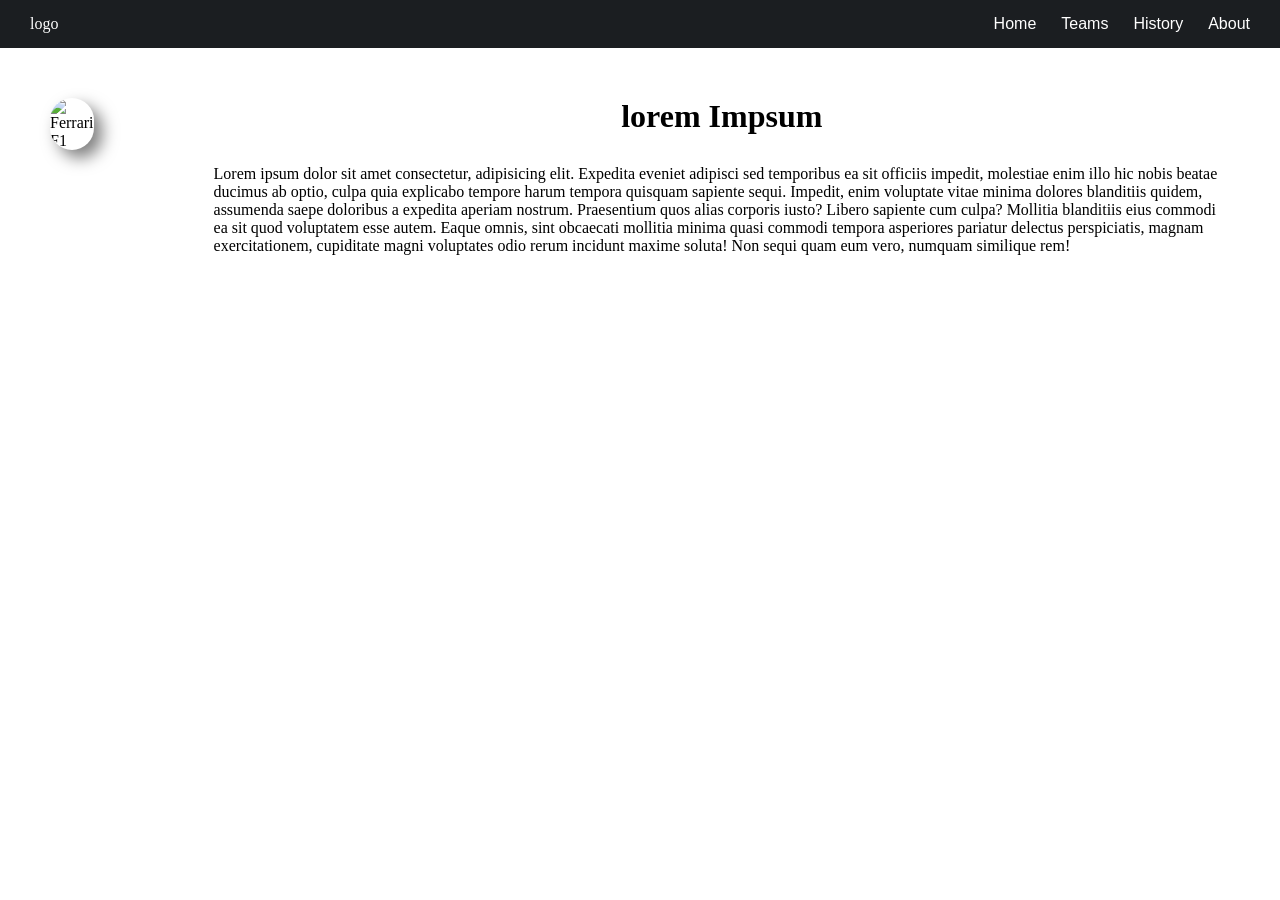
==== teams.html @ 420cf603 "cpm6" ====
<!DOCTYPE html>
<html lang="en">
<head>
    <meta charset="UTF-8">
    <meta name="viewport" content="width=device-width, initial-scale=1.0">
    <title>Teams</title>
    <link rel="stylesheet" href="style.css">
</head>
<body>
    <nav class="navbar">
        <div class="logo">logo</div>
        <ul class="nlinks">
            <li><a href="index.html">Home</a></li>
            <li><a href="teams.html">Teams</a></li>
            <li><a href="history.html">History</a></li>
            <li><a href="about.html">About</a></li>
        </ul>
    </nav>

    <div class="wrapper">
        <div class="car">
            <img src="https://encrypted-tbn0.gstatic.com/images?q=tbn:ANd9GcTMLc1R1-S90KIl8CqPfFu5CWitsmYkAmPUiw&s" alt="Ferrari F1" class="Fim">
        </div>
        <div class="pone">
            <h1 id="p1h1">lorem Impsum</h1>
    
            <p>
                Lorem ipsum dolor sit amet consectetur, adipisicing elit. Expedita eveniet adipisci sed temporibus ea sit officiis impedit, molestiae enim illo hic nobis beatae ducimus ab optio, 
                culpa quia explicabo tempore harum tempora quisquam sapiente sequi. Impedit, enim voluptate vitae minima dolores blanditiis quidem, assumenda saepe doloribus a expedita aperiam nostrum. 
                Praesentium quos alias corporis iusto? Libero sapiente cum culpa? Mollitia blanditiis eius commodi ea sit quod voluptatem esse autem. Eaque omnis, 
                sint obcaecati mollitia minima quasi commodi tempora asperiores pariatur delectus perspiciatis, magnam exercitationem, 
                cupiditate magni voluptates odio rerum incidunt maxime soluta! Non sequi quam eum vero, numquam similique rem!
            </p>
        
        </div>
    </div>
</body>
</html>
---- style.css ----
*{
    margin: 0px;
    padding: 0px;
}

body{
    margin: 0;
}

 .navbar{
    display: flex;
    justify-content: space-between;
    align-items: center;
    background-color: rgb(27,30,33);
    color: white;
    padding: 15px 30px;
 }

 .nlinks{
    list-style: none;
    display: flex;
    gap: 25px;
    margin: 0;
    padding: 0;
    font-family: 'Lucida Sans', 'Lucida Sans Regular', 'Lucida Grande', 'Lucida Sans Unicode', Geneva, Verdana, sans-serif;
 }

.nlinks a{
    color: white;
    text-decoration: none;
}

.navbar a:hover{
    color: orange;
    text-decoration:  underline;
}

.Fim {
    margin-right: 100px;
    justify-content: left;
    border-radius: 30px;
    box-shadow:8px 8px 16px 0px rgba(0, 0, 0, 0.5);
}


.wrapper{
    display: flex;
    gap: 20px;
    padding: 50px;
    /* width: 70%; */
    margin: 0 auto;
 }
 
 #p1h1{
    text-align: center;
    margin-bottom: 30px;
 }
 
 .containor{
   display: flex;
   justify-content: center;
   /* flex-wrap: wrap; */
   margin-top: 100px; 
 }

 .containor2{
    display: flex;
    justify-content: center;
    /* flex-wrap: wrap; */
    margin-top: 100px; 
  }

 .card{
    width: 3256px;
    border-radius: 30px;
    overflow: hidden;
    box-shadow:8px 8px 16px 0px rgba(0, 0, 0, 0.5);
    margin: 20px;
 }

 .card img{
    width: 100%;
    height: auto;
 }

 .content{
    padding: 16px;
}

.content h2{
    text-align: center;
    font-size: 28px;
    margin: 10px;
}
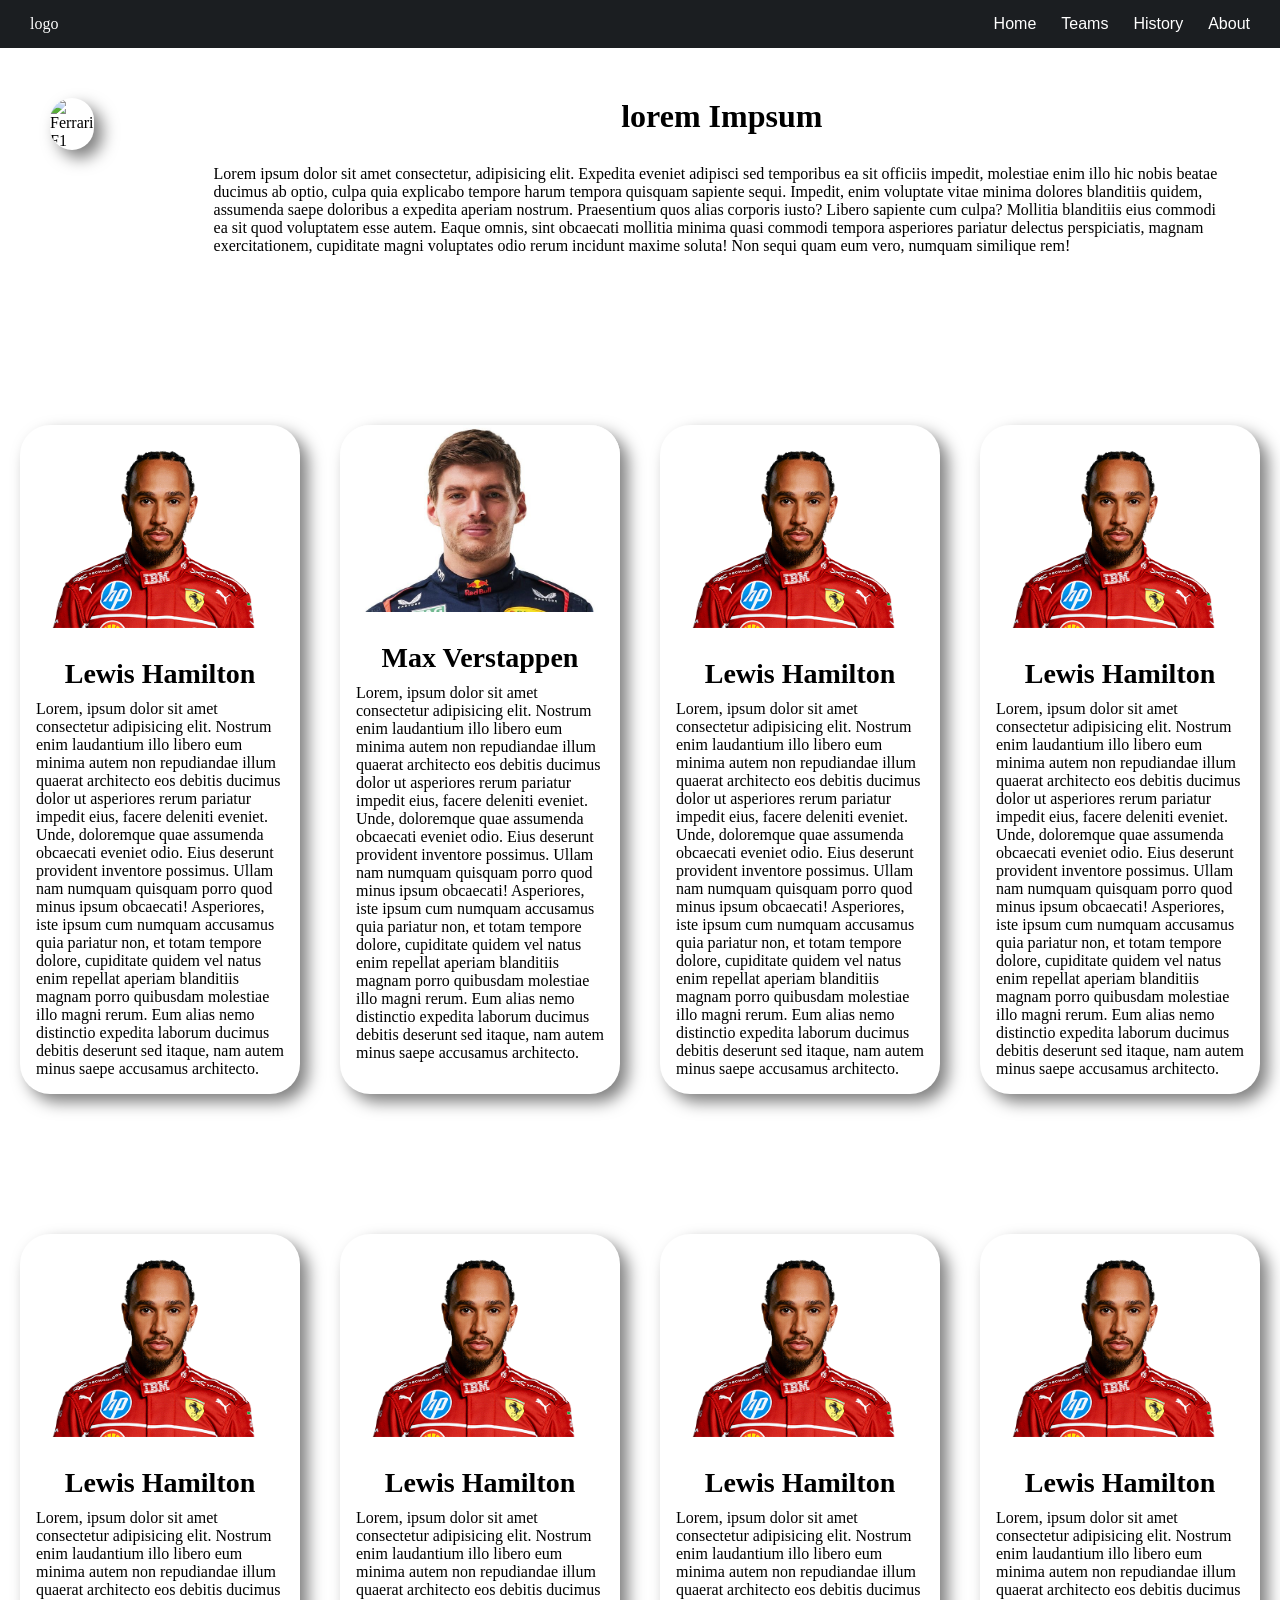
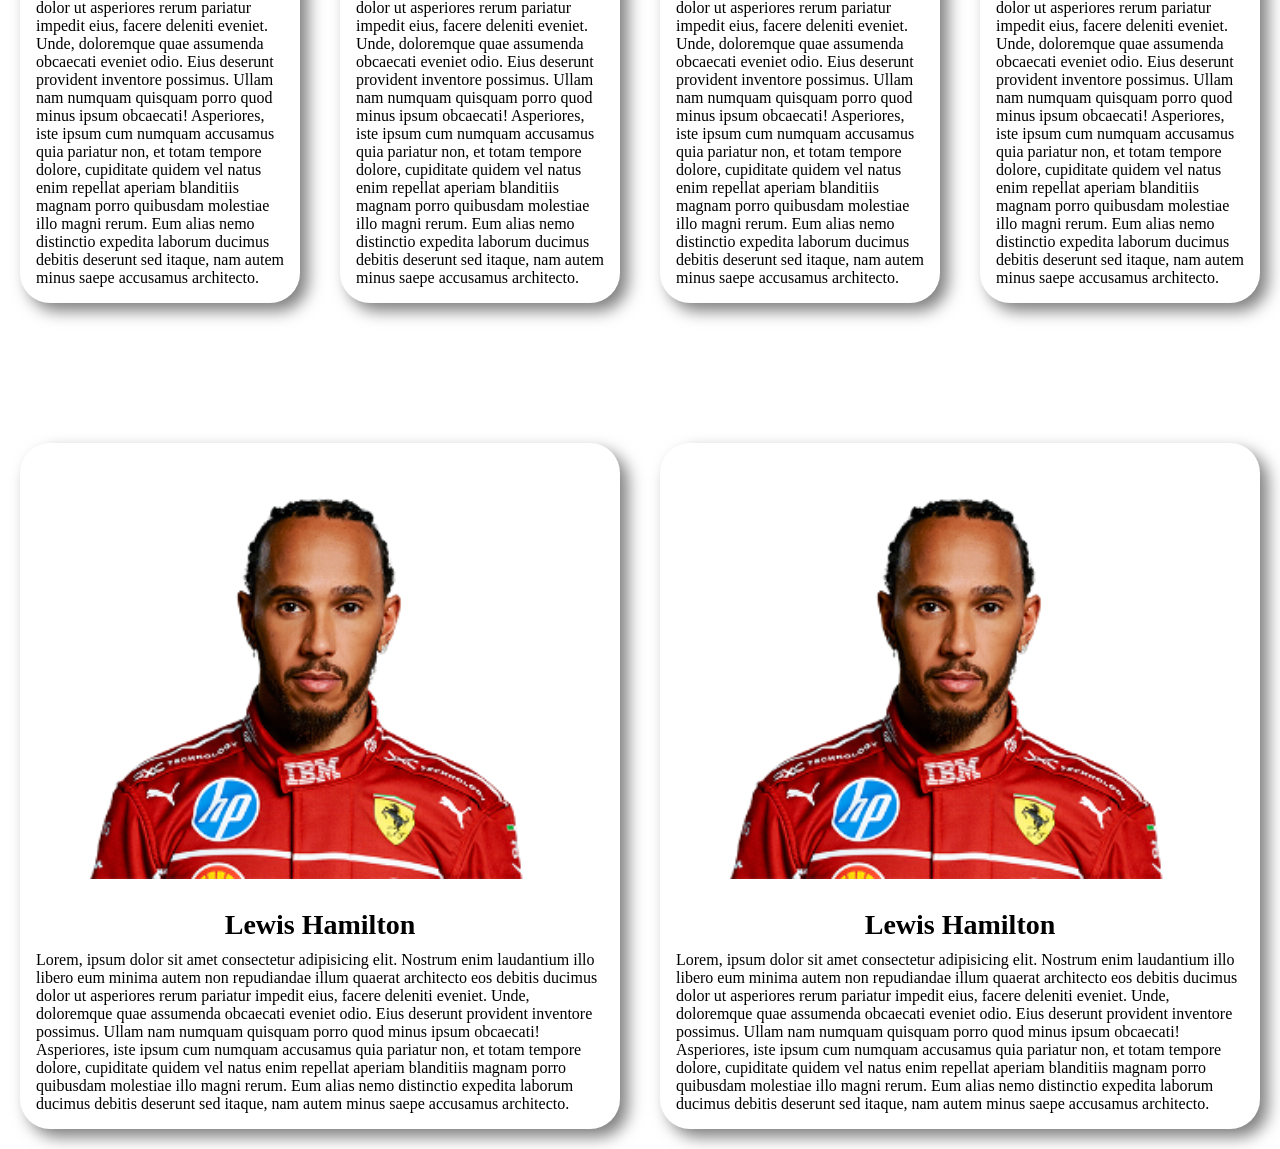
==== commit 5315afb0: "comi" ====
--- a/teams.html
+++ b/teams.html
@@ -34,5 +34,84 @@
         
         </div>
     </div>
+
+    <div class="containor">
+        <div class="card">
+            <img src="img/i.png" alt="LH44">
+            <div class="content">
+                <h2>Lewis Hamilton</h2>
+                <p>Lorem, ipsum dolor sit amet consectetur adipisicing elit. Nostrum enim laudantium illo libero eum minima autem non repudiandae illum quaerat architecto eos debitis ducimus dolor ut asperiores rerum pariatur impedit eius, facere deleniti eveniet. Unde, doloremque quae assumenda obcaecati eveniet odio. Eius deserunt provident inventore possimus. Ullam nam numquam quisquam porro quod minus ipsum obcaecati! Asperiores, iste ipsum cum numquam accusamus quia pariatur non, et totam tempore dolore, cupiditate quidem vel natus enim repellat aperiam blanditiis magnam porro quibusdam molestiae illo magni rerum. Eum alias nemo distinctio expedita laborum ducimus debitis deserunt sed itaque, nam autem minus saepe accusamus architecto.</p>
+            </div>
+        </div>
+        <div class="card">
+            <img src="img/mv1.jpg" alt="LH44">
+            <div class="content">
+                <h2>Max Verstappen</h2>
+                <p>Lorem, ipsum dolor sit amet consectetur adipisicing elit. Nostrum enim laudantium illo libero eum minima autem non repudiandae illum quaerat architecto eos debitis ducimus dolor ut asperiores rerum pariatur impedit eius, facere deleniti eveniet. Unde, doloremque quae assumenda obcaecati eveniet odio. Eius deserunt provident inventore possimus. Ullam nam numquam quisquam porro quod minus ipsum obcaecati! Asperiores, iste ipsum cum numquam accusamus quia pariatur non, et totam tempore dolore, cupiditate quidem vel natus enim repellat aperiam blanditiis magnam porro quibusdam molestiae illo magni rerum. Eum alias nemo distinctio expedita laborum ducimus debitis deserunt sed itaque, nam autem minus saepe accusamus architecto.</p>
+            </div>
+        </div>
+        <div class="card">
+            <img src="img/i.png" alt="LH44">
+            <div class="content">
+                <h2>Lewis Hamilton</h2>
+                <p>Lorem, ipsum dolor sit amet consectetur adipisicing elit. Nostrum enim laudantium illo libero eum minima autem non repudiandae illum quaerat architecto eos debitis ducimus dolor ut asperiores rerum pariatur impedit eius, facere deleniti eveniet. Unde, doloremque quae assumenda obcaecati eveniet odio. Eius deserunt provident inventore possimus. Ullam nam numquam quisquam porro quod minus ipsum obcaecati! Asperiores, iste ipsum cum numquam accusamus quia pariatur non, et totam tempore dolore, cupiditate quidem vel natus enim repellat aperiam blanditiis magnam porro quibusdam molestiae illo magni rerum. Eum alias nemo distinctio expedita laborum ducimus debitis deserunt sed itaque, nam autem minus saepe accusamus architecto.</p>
+            </div>
+        </div>
+         <div class="card">
+            <img src="img/i.png" alt="LH44">
+            <div class="content">
+                <h2>Lewis Hamilton</h2>
+                <p>Lorem, ipsum dolor sit amet consectetur adipisicing elit. Nostrum enim laudantium illo libero eum minima autem non repudiandae illum quaerat architecto eos debitis ducimus dolor ut asperiores rerum pariatur impedit eius, facere deleniti eveniet. Unde, doloremque quae assumenda obcaecati eveniet odio. Eius deserunt provident inventore possimus. Ullam nam numquam quisquam porro quod minus ipsum obcaecati! Asperiores, iste ipsum cum numquam accusamus quia pariatur non, et totam tempore dolore, cupiditate quidem vel natus enim repellat aperiam blanditiis magnam porro quibusdam molestiae illo magni rerum. Eum alias nemo distinctio expedita laborum ducimus debitis deserunt sed itaque, nam autem minus saepe accusamus architecto.</p>
+            </div>
+        </div>
+    </div>
+    
+    <div class="containor">
+        <div class="card">
+            <img src="img/i.png" alt="LH44">
+            <div class="content">
+                <h2>Lewis Hamilton</h2>
+                <p>Lorem, ipsum dolor sit amet consectetur adipisicing elit. Nostrum enim laudantium illo libero eum minima autem non repudiandae illum quaerat architecto eos debitis ducimus dolor ut asperiores rerum pariatur impedit eius, facere deleniti eveniet. Unde, doloremque quae assumenda obcaecati eveniet odio. Eius deserunt provident inventore possimus. Ullam nam numquam quisquam porro quod minus ipsum obcaecati! Asperiores, iste ipsum cum numquam accusamus quia pariatur non, et totam tempore dolore, cupiditate quidem vel natus enim repellat aperiam blanditiis magnam porro quibusdam molestiae illo magni rerum. Eum alias nemo distinctio expedita laborum ducimus debitis deserunt sed itaque, nam autem minus saepe accusamus architecto.</p>
+            </div>
+        </div>
+        <div class="card">
+            <img src="img/i.png" alt="LH44">
+            <div class="content">
+                <h2>Lewis Hamilton</h2>
+                <p>Lorem, ipsum dolor sit amet consectetur adipisicing elit. Nostrum enim laudantium illo libero eum minima autem non repudiandae illum quaerat architecto eos debitis ducimus dolor ut asperiores rerum pariatur impedit eius, facere deleniti eveniet. Unde, doloremque quae assumenda obcaecati eveniet odio. Eius deserunt provident inventore possimus. Ullam nam numquam quisquam porro quod minus ipsum obcaecati! Asperiores, iste ipsum cum numquam accusamus quia pariatur non, et totam tempore dolore, cupiditate quidem vel natus enim repellat aperiam blanditiis magnam porro quibusdam molestiae illo magni rerum. Eum alias nemo distinctio expedita laborum ducimus debitis deserunt sed itaque, nam autem minus saepe accusamus architecto.</p>
+            </div>
+        </div>
+        <div class="card">
+            <img src="img/i.png" alt="LH44">
+            <div class="content">
+                <h2>Lewis Hamilton</h2>
+                <p>Lorem, ipsum dolor sit amet consectetur adipisicing elit. Nostrum enim laudantium illo libero eum minima autem non repudiandae illum quaerat architecto eos debitis ducimus dolor ut asperiores rerum pariatur impedit eius, facere deleniti eveniet. Unde, doloremque quae assumenda obcaecati eveniet odio. Eius deserunt provident inventore possimus. Ullam nam numquam quisquam porro quod minus ipsum obcaecati! Asperiores, iste ipsum cum numquam accusamus quia pariatur non, et totam tempore dolore, cupiditate quidem vel natus enim repellat aperiam blanditiis magnam porro quibusdam molestiae illo magni rerum. Eum alias nemo distinctio expedita laborum ducimus debitis deserunt sed itaque, nam autem minus saepe accusamus architecto.</p>
+            </div>
+        </div>
+         <div class="card">
+            <img src="img/i.png" alt="LH44">
+            <div class="content">
+                <h2>Lewis Hamilton</h2>
+                <p>Lorem, ipsum dolor sit amet consectetur adipisicing elit. Nostrum enim laudantium illo libero eum minima autem non repudiandae illum quaerat architecto eos debitis ducimus dolor ut asperiores rerum pariatur impedit eius, facere deleniti eveniet. Unde, doloremque quae assumenda obcaecati eveniet odio. Eius deserunt provident inventore possimus. Ullam nam numquam quisquam porro quod minus ipsum obcaecati! Asperiores, iste ipsum cum numquam accusamus quia pariatur non, et totam tempore dolore, cupiditate quidem vel natus enim repellat aperiam blanditiis magnam porro quibusdam molestiae illo magni rerum. Eum alias nemo distinctio expedita laborum ducimus debitis deserunt sed itaque, nam autem minus saepe accusamus architecto.</p>
+            </div>
+        </div>
+    </div>
+    
+    <div class="containor">
+        <div class="card">
+            <img src="img/i.png" alt="LH44">
+            <div class="content">
+                <h2>Lewis Hamilton</h2>
+                <p>Lorem, ipsum dolor sit amet consectetur adipisicing elit. Nostrum enim laudantium illo libero eum minima autem non repudiandae illum quaerat architecto eos debitis ducimus dolor ut asperiores rerum pariatur impedit eius, facere deleniti eveniet. Unde, doloremque quae assumenda obcaecati eveniet odio. Eius deserunt provident inventore possimus. Ullam nam numquam quisquam porro quod minus ipsum obcaecati! Asperiores, iste ipsum cum numquam accusamus quia pariatur non, et totam tempore dolore, cupiditate quidem vel natus enim repellat aperiam blanditiis magnam porro quibusdam molestiae illo magni rerum. Eum alias nemo distinctio expedita laborum ducimus debitis deserunt sed itaque, nam autem minus saepe accusamus architecto.</p>
+            </div>
+        </div>
+        <div class="card">
+            <img src="img/i.png" alt="LH44">
+            <div class="content">
+                <h2>Lewis Hamilton</h2>
+                <p>Lorem, ipsum dolor sit amet consectetur adipisicing elit. Nostrum enim laudantium illo libero eum minima autem non repudiandae illum quaerat architecto eos debitis ducimus dolor ut asperiores rerum pariatur impedit eius, facere deleniti eveniet. Unde, doloremque quae assumenda obcaecati eveniet odio. Eius deserunt provident inventore possimus. Ullam nam numquam quisquam porro quod minus ipsum obcaecati! Asperiores, iste ipsum cum numquam accusamus quia pariatur non, et totam tempore dolore, cupiditate quidem vel natus enim repellat aperiam blanditiis magnam porro quibusdam molestiae illo magni rerum. Eum alias nemo distinctio expedita laborum ducimus debitis deserunt sed itaque, nam autem minus saepe accusamus architecto.</p>
+            </div>
+        </div>
+    </div>
 </body>
 </html>
--- a/style.css
+++ b/style.css
@@ -91,4 +91,33 @@
     text-align: center;
     font-size: 28px;
     margin: 10px;
-}+}
+
+footer{
+    color: white;
+    background-color:rgb(30, 84, 199);
+
+    .cont{
+        display: flex;
+        flex-direction: column;
+        align-items: center;
+    }
+
+    ul{
+        margin-bottom: 20px;
+        flex-wrap: wrap;
+        justify-content: center;
+    }
+
+    li{
+        padding: 0 15px;
+        margin-bottom: 16px;
+    }
+
+    a{
+        font-size: 14px;
+        font-weight: 500;
+        color: white;
+    }
+}
+
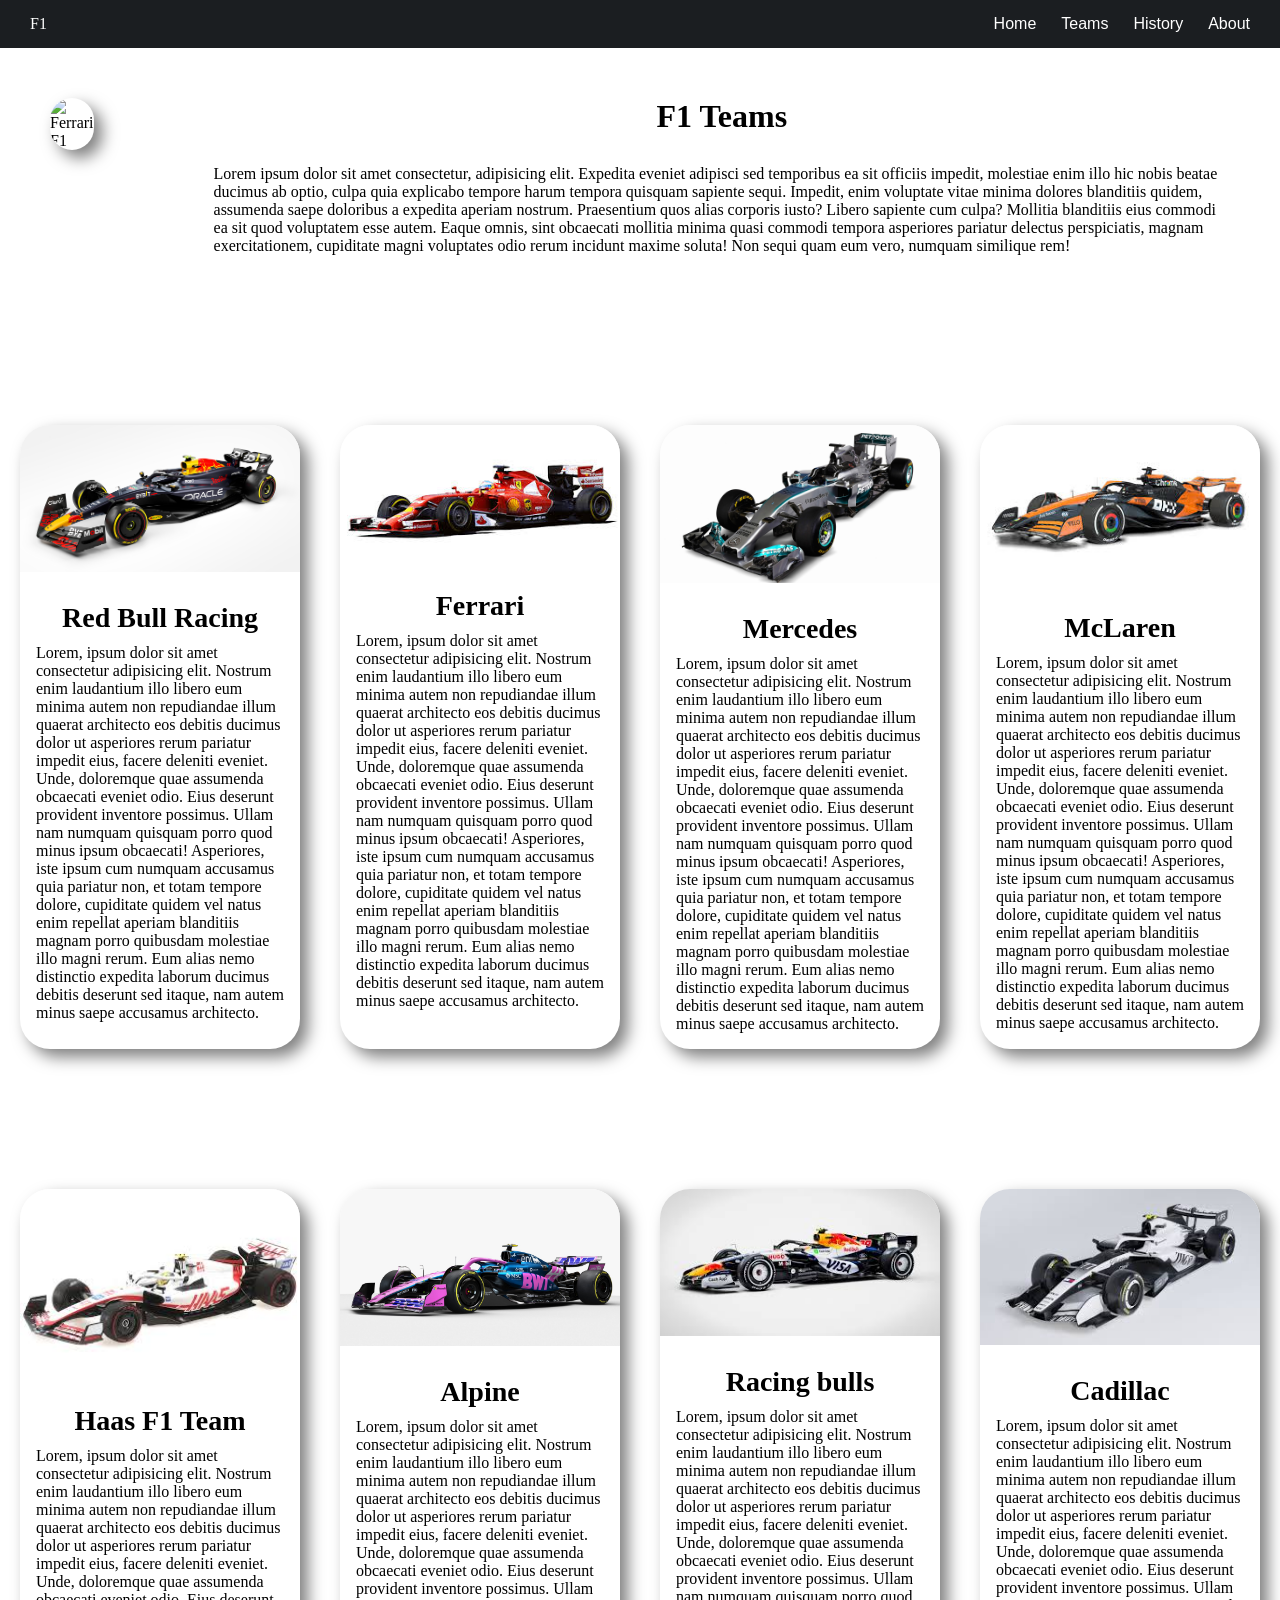
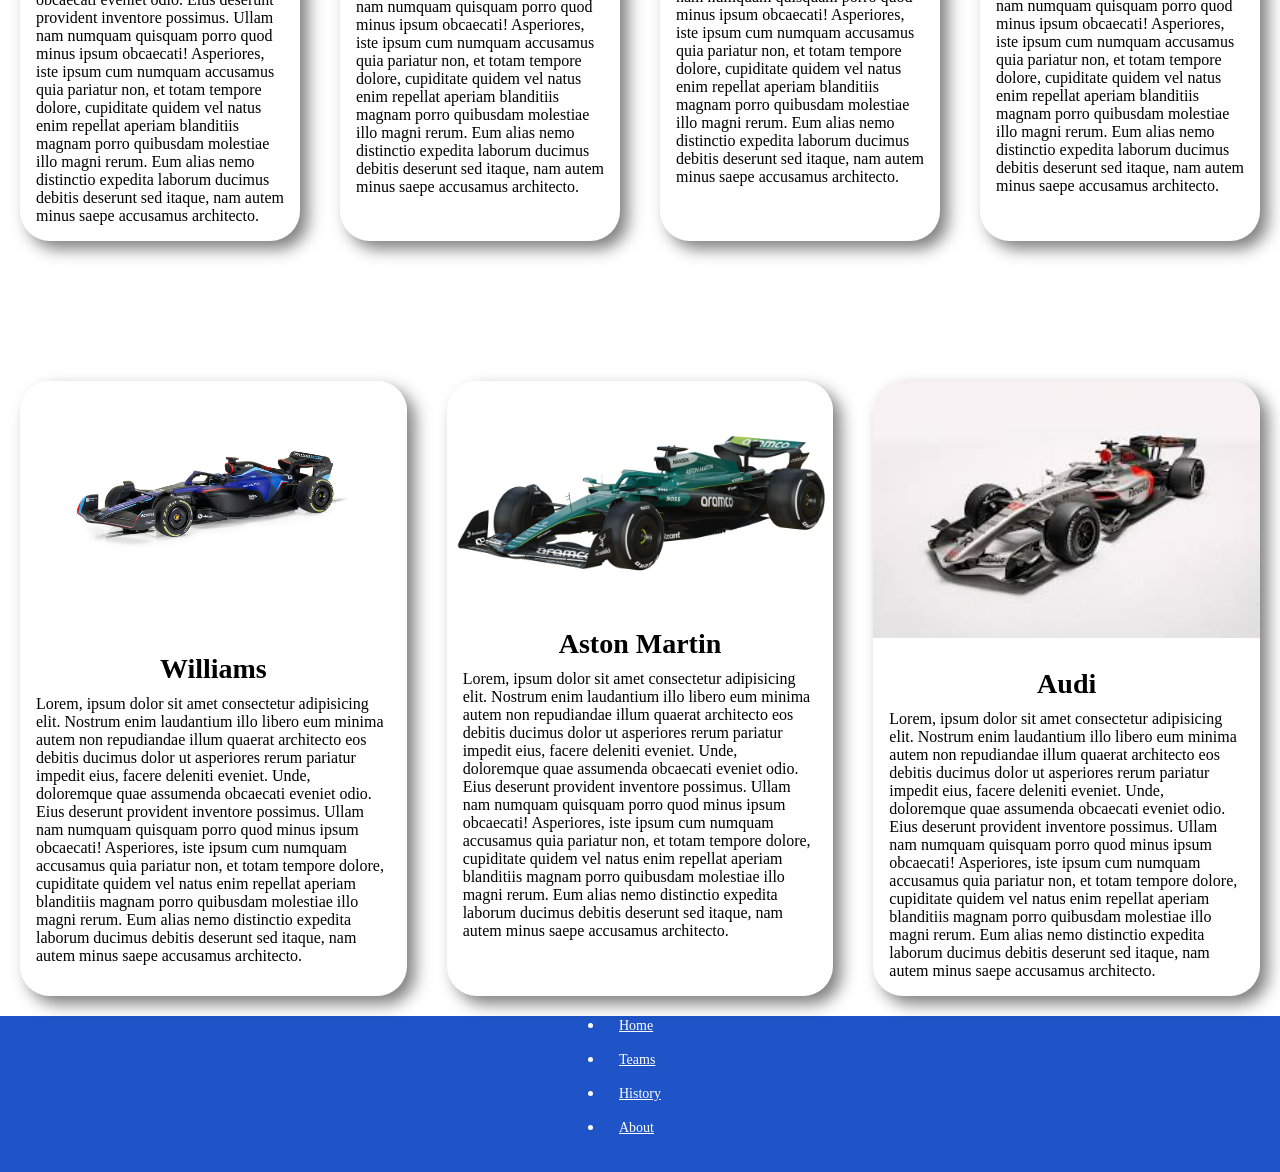
==== commit a25a92ea: "comd" ====
--- a/teams.html
+++ b/teams.html
@@ -8,7 +8,7 @@
 </head>
 <body>
     <nav class="navbar">
-        <div class="logo">logo</div>
+        <div class="logo">F1</div>
         <ul class="nlinks">
             <li><a href="index.html">Home</a></li>
             <li><a href="teams.html">Teams</a></li>
@@ -19,10 +19,10 @@
 
     <div class="wrapper">
         <div class="car">
-            <img src="https://encrypted-tbn0.gstatic.com/images?q=tbn:ANd9GcTMLc1R1-S90KIl8CqPfFu5CWitsmYkAmPUiw&s" alt="Ferrari F1" class="Fim">
+            <img src="https://encrypted-tbn0.gstatic.com/images?q=tbn:ANd9GcTMLc1R1-S90KIl8CqPfFu5CWitsmYkAmPUiw&s" width="800" alt="Ferrari F1" class="Fim">
         </div>
         <div class="pone">
-            <h1 id="p1h1">lorem Impsum</h1>
+            <h1 id="p1h1">F1 Teams</h1>
     
             <p>
                 Lorem ipsum dolor sit amet consectetur, adipisicing elit. Expedita eveniet adipisci sed temporibus ea sit officiis impedit, molestiae enim illo hic nobis beatae ducimus ab optio, 
@@ -37,30 +37,30 @@
 
     <div class="containor">
         <div class="card">
-            <img src="img/i.png" alt="LH44">
+            <img src="img/rb.png" alt="LH44">
             <div class="content">
-                <h2>Lewis Hamilton</h2>
+                <h2>Red Bull Racing</h2>
                 <p>Lorem, ipsum dolor sit amet consectetur adipisicing elit. Nostrum enim laudantium illo libero eum minima autem non repudiandae illum quaerat architecto eos debitis ducimus dolor ut asperiores rerum pariatur impedit eius, facere deleniti eveniet. Unde, doloremque quae assumenda obcaecati eveniet odio. Eius deserunt provident inventore possimus. Ullam nam numquam quisquam porro quod minus ipsum obcaecati! Asperiores, iste ipsum cum numquam accusamus quia pariatur non, et totam tempore dolore, cupiditate quidem vel natus enim repellat aperiam blanditiis magnam porro quibusdam molestiae illo magni rerum. Eum alias nemo distinctio expedita laborum ducimus debitis deserunt sed itaque, nam autem minus saepe accusamus architecto.</p>
             </div>
         </div>
         <div class="card">
-            <img src="img/mv1.jpg" alt="LH44">
+            <img src="img/fr.jpg" alt="LH44">
             <div class="content">
-                <h2>Max Verstappen</h2>
+                <h2>Ferrari</h2>
                 <p>Lorem, ipsum dolor sit amet consectetur adipisicing elit. Nostrum enim laudantium illo libero eum minima autem non repudiandae illum quaerat architecto eos debitis ducimus dolor ut asperiores rerum pariatur impedit eius, facere deleniti eveniet. Unde, doloremque quae assumenda obcaecati eveniet odio. Eius deserunt provident inventore possimus. Ullam nam numquam quisquam porro quod minus ipsum obcaecati! Asperiores, iste ipsum cum numquam accusamus quia pariatur non, et totam tempore dolore, cupiditate quidem vel natus enim repellat aperiam blanditiis magnam porro quibusdam molestiae illo magni rerum. Eum alias nemo distinctio expedita laborum ducimus debitis deserunt sed itaque, nam autem minus saepe accusamus architecto.</p>
             </div>
         </div>
         <div class="card">
-            <img src="img/i.png" alt="LH44">
+            <img src="img/merc.jpg" alt="LH44">
             <div class="content">
-                <h2>Lewis Hamilton</h2>
+                <h2>Mercedes</h2>
                 <p>Lorem, ipsum dolor sit amet consectetur adipisicing elit. Nostrum enim laudantium illo libero eum minima autem non repudiandae illum quaerat architecto eos debitis ducimus dolor ut asperiores rerum pariatur impedit eius, facere deleniti eveniet. Unde, doloremque quae assumenda obcaecati eveniet odio. Eius deserunt provident inventore possimus. Ullam nam numquam quisquam porro quod minus ipsum obcaecati! Asperiores, iste ipsum cum numquam accusamus quia pariatur non, et totam tempore dolore, cupiditate quidem vel natus enim repellat aperiam blanditiis magnam porro quibusdam molestiae illo magni rerum. Eum alias nemo distinctio expedita laborum ducimus debitis deserunt sed itaque, nam autem minus saepe accusamus architecto.</p>
             </div>
         </div>
          <div class="card">
-            <img src="img/i.png" alt="LH44">
+            <img src="img/mcl2.jpg" alt="LH44">
             <div class="content">
-                <h2>Lewis Hamilton</h2>
+                <h2>McLaren</h2>
                 <p>Lorem, ipsum dolor sit amet consectetur adipisicing elit. Nostrum enim laudantium illo libero eum minima autem non repudiandae illum quaerat architecto eos debitis ducimus dolor ut asperiores rerum pariatur impedit eius, facere deleniti eveniet. Unde, doloremque quae assumenda obcaecati eveniet odio. Eius deserunt provident inventore possimus. Ullam nam numquam quisquam porro quod minus ipsum obcaecati! Asperiores, iste ipsum cum numquam accusamus quia pariatur non, et totam tempore dolore, cupiditate quidem vel natus enim repellat aperiam blanditiis magnam porro quibusdam molestiae illo magni rerum. Eum alias nemo distinctio expedita laborum ducimus debitis deserunt sed itaque, nam autem minus saepe accusamus architecto.</p>
             </div>
         </div>
@@ -68,30 +68,30 @@
     
     <div class="containor">
         <div class="card">
-            <img src="img/i.png" alt="LH44">
+            <img src="img/haas.jpg" alt="LH44">
             <div class="content">
-                <h2>Lewis Hamilton</h2>
+                <h2>Haas F1 Team</h2>
                 <p>Lorem, ipsum dolor sit amet consectetur adipisicing elit. Nostrum enim laudantium illo libero eum minima autem non repudiandae illum quaerat architecto eos debitis ducimus dolor ut asperiores rerum pariatur impedit eius, facere deleniti eveniet. Unde, doloremque quae assumenda obcaecati eveniet odio. Eius deserunt provident inventore possimus. Ullam nam numquam quisquam porro quod minus ipsum obcaecati! Asperiores, iste ipsum cum numquam accusamus quia pariatur non, et totam tempore dolore, cupiditate quidem vel natus enim repellat aperiam blanditiis magnam porro quibusdam molestiae illo magni rerum. Eum alias nemo distinctio expedita laborum ducimus debitis deserunt sed itaque, nam autem minus saepe accusamus architecto.</p>
             </div>
         </div>
         <div class="card">
-            <img src="img/i.png" alt="LH44">
+            <img src="img/alpine.jpg" alt="LH44">
             <div class="content">
-                <h2>Lewis Hamilton</h2>
+                <h2>Alpine</h2>
                 <p>Lorem, ipsum dolor sit amet consectetur adipisicing elit. Nostrum enim laudantium illo libero eum minima autem non repudiandae illum quaerat architecto eos debitis ducimus dolor ut asperiores rerum pariatur impedit eius, facere deleniti eveniet. Unde, doloremque quae assumenda obcaecati eveniet odio. Eius deserunt provident inventore possimus. Ullam nam numquam quisquam porro quod minus ipsum obcaecati! Asperiores, iste ipsum cum numquam accusamus quia pariatur non, et totam tempore dolore, cupiditate quidem vel natus enim repellat aperiam blanditiis magnam porro quibusdam molestiae illo magni rerum. Eum alias nemo distinctio expedita laborum ducimus debitis deserunt sed itaque, nam autem minus saepe accusamus architecto.</p>
             </div>
         </div>
         <div class="card">
-            <img src="img/i.png" alt="LH44">
+            <img src="img/racing bulls.jpg" alt="LH44">
             <div class="content">
-                <h2>Lewis Hamilton</h2>
+                <h2>Racing bulls</h2>
                 <p>Lorem, ipsum dolor sit amet consectetur adipisicing elit. Nostrum enim laudantium illo libero eum minima autem non repudiandae illum quaerat architecto eos debitis ducimus dolor ut asperiores rerum pariatur impedit eius, facere deleniti eveniet. Unde, doloremque quae assumenda obcaecati eveniet odio. Eius deserunt provident inventore possimus. Ullam nam numquam quisquam porro quod minus ipsum obcaecati! Asperiores, iste ipsum cum numquam accusamus quia pariatur non, et totam tempore dolore, cupiditate quidem vel natus enim repellat aperiam blanditiis magnam porro quibusdam molestiae illo magni rerum. Eum alias nemo distinctio expedita laborum ducimus debitis deserunt sed itaque, nam autem minus saepe accusamus architecto.</p>
             </div>
         </div>
          <div class="card">
-            <img src="img/i.png" alt="LH44">
+            <img src="img/cda.jpg" alt="LH44">
             <div class="content">
-                <h2>Lewis Hamilton</h2>
+                <h2>Cadillac</h2>
                 <p>Lorem, ipsum dolor sit amet consectetur adipisicing elit. Nostrum enim laudantium illo libero eum minima autem non repudiandae illum quaerat architecto eos debitis ducimus dolor ut asperiores rerum pariatur impedit eius, facere deleniti eveniet. Unde, doloremque quae assumenda obcaecati eveniet odio. Eius deserunt provident inventore possimus. Ullam nam numquam quisquam porro quod minus ipsum obcaecati! Asperiores, iste ipsum cum numquam accusamus quia pariatur non, et totam tempore dolore, cupiditate quidem vel natus enim repellat aperiam blanditiis magnam porro quibusdam molestiae illo magni rerum. Eum alias nemo distinctio expedita laborum ducimus debitis deserunt sed itaque, nam autem minus saepe accusamus architecto.</p>
             </div>
         </div>
@@ -99,19 +99,38 @@
     
     <div class="containor">
         <div class="card">
-            <img src="img/i.png" alt="LH44">
+            <img src="img/williams.jpg" alt="LH44">
             <div class="content">
-                <h2>Lewis Hamilton</h2>
+                <h2>Williams</h2>
                 <p>Lorem, ipsum dolor sit amet consectetur adipisicing elit. Nostrum enim laudantium illo libero eum minima autem non repudiandae illum quaerat architecto eos debitis ducimus dolor ut asperiores rerum pariatur impedit eius, facere deleniti eveniet. Unde, doloremque quae assumenda obcaecati eveniet odio. Eius deserunt provident inventore possimus. Ullam nam numquam quisquam porro quod minus ipsum obcaecati! Asperiores, iste ipsum cum numquam accusamus quia pariatur non, et totam tempore dolore, cupiditate quidem vel natus enim repellat aperiam blanditiis magnam porro quibusdam molestiae illo magni rerum. Eum alias nemo distinctio expedita laborum ducimus debitis deserunt sed itaque, nam autem minus saepe accusamus architecto.</p>
             </div>
         </div>
         <div class="card">
-            <img src="img/i.png" alt="LH44">
+            <img src="img/ast.jpg" alt="LH44">
             <div class="content">
-                <h2>Lewis Hamilton</h2>
+                <h2>Aston Martin</h2>
+                <p>Lorem, ipsum dolor sit amet consectetur adipisicing elit. Nostrum enim laudantium illo libero eum minima autem non repudiandae illum quaerat architecto eos debitis ducimus dolor ut asperiores rerum pariatur impedit eius, facere deleniti eveniet. Unde, doloremque quae assumenda obcaecati eveniet odio. Eius deserunt provident inventore possimus. Ullam nam numquam quisquam porro quod minus ipsum obcaecati! Asperiores, iste ipsum cum numquam accusamus quia pariatur non, et totam tempore dolore, cupiditate quidem vel natus enim repellat aperiam blanditiis magnam porro quibusdam molestiae illo magni rerum. Eum alias nemo distinctio expedita laborum ducimus debitis deserunt sed itaque, nam autem minus saepe accusamus architecto.</p>
+            </div>
+        </div>
+        <div class="card">
+            <img src="img/audi.jpg" alt="LH44">
+            <div class="content">
+                <h2>Audi</h2>
                 <p>Lorem, ipsum dolor sit amet consectetur adipisicing elit. Nostrum enim laudantium illo libero eum minima autem non repudiandae illum quaerat architecto eos debitis ducimus dolor ut asperiores rerum pariatur impedit eius, facere deleniti eveniet. Unde, doloremque quae assumenda obcaecati eveniet odio. Eius deserunt provident inventore possimus. Ullam nam numquam quisquam porro quod minus ipsum obcaecati! Asperiores, iste ipsum cum numquam accusamus quia pariatur non, et totam tempore dolore, cupiditate quidem vel natus enim repellat aperiam blanditiis magnam porro quibusdam molestiae illo magni rerum. Eum alias nemo distinctio expedita laborum ducimus debitis deserunt sed itaque, nam autem minus saepe accusamus architecto.</p>
             </div>
         </div>
     </div>
+
+    <footer>
+        <div class="cont">
+            <ul class="flew-r">
+                <li><a href="index.html">Home</a></li>
+                <li><a href="teams.html">Teams</a></li>
+                <li><a href="history.html">History</a></li>
+                <li><a href="about.html">About</a></li>
+            </ul>
+        </div>
+    </footer>
+    
 </body>
 </html>
--- a/style.css
+++ b/style.css
@@ -78,6 +78,13 @@
     margin: 20px;
  }
 
+ .card9{
+    width: 3256px;
+  
+    overflow: hidden;
+    margin: 20px;
+ }
+
  .card img{
     width: 100%;
     height: auto;
